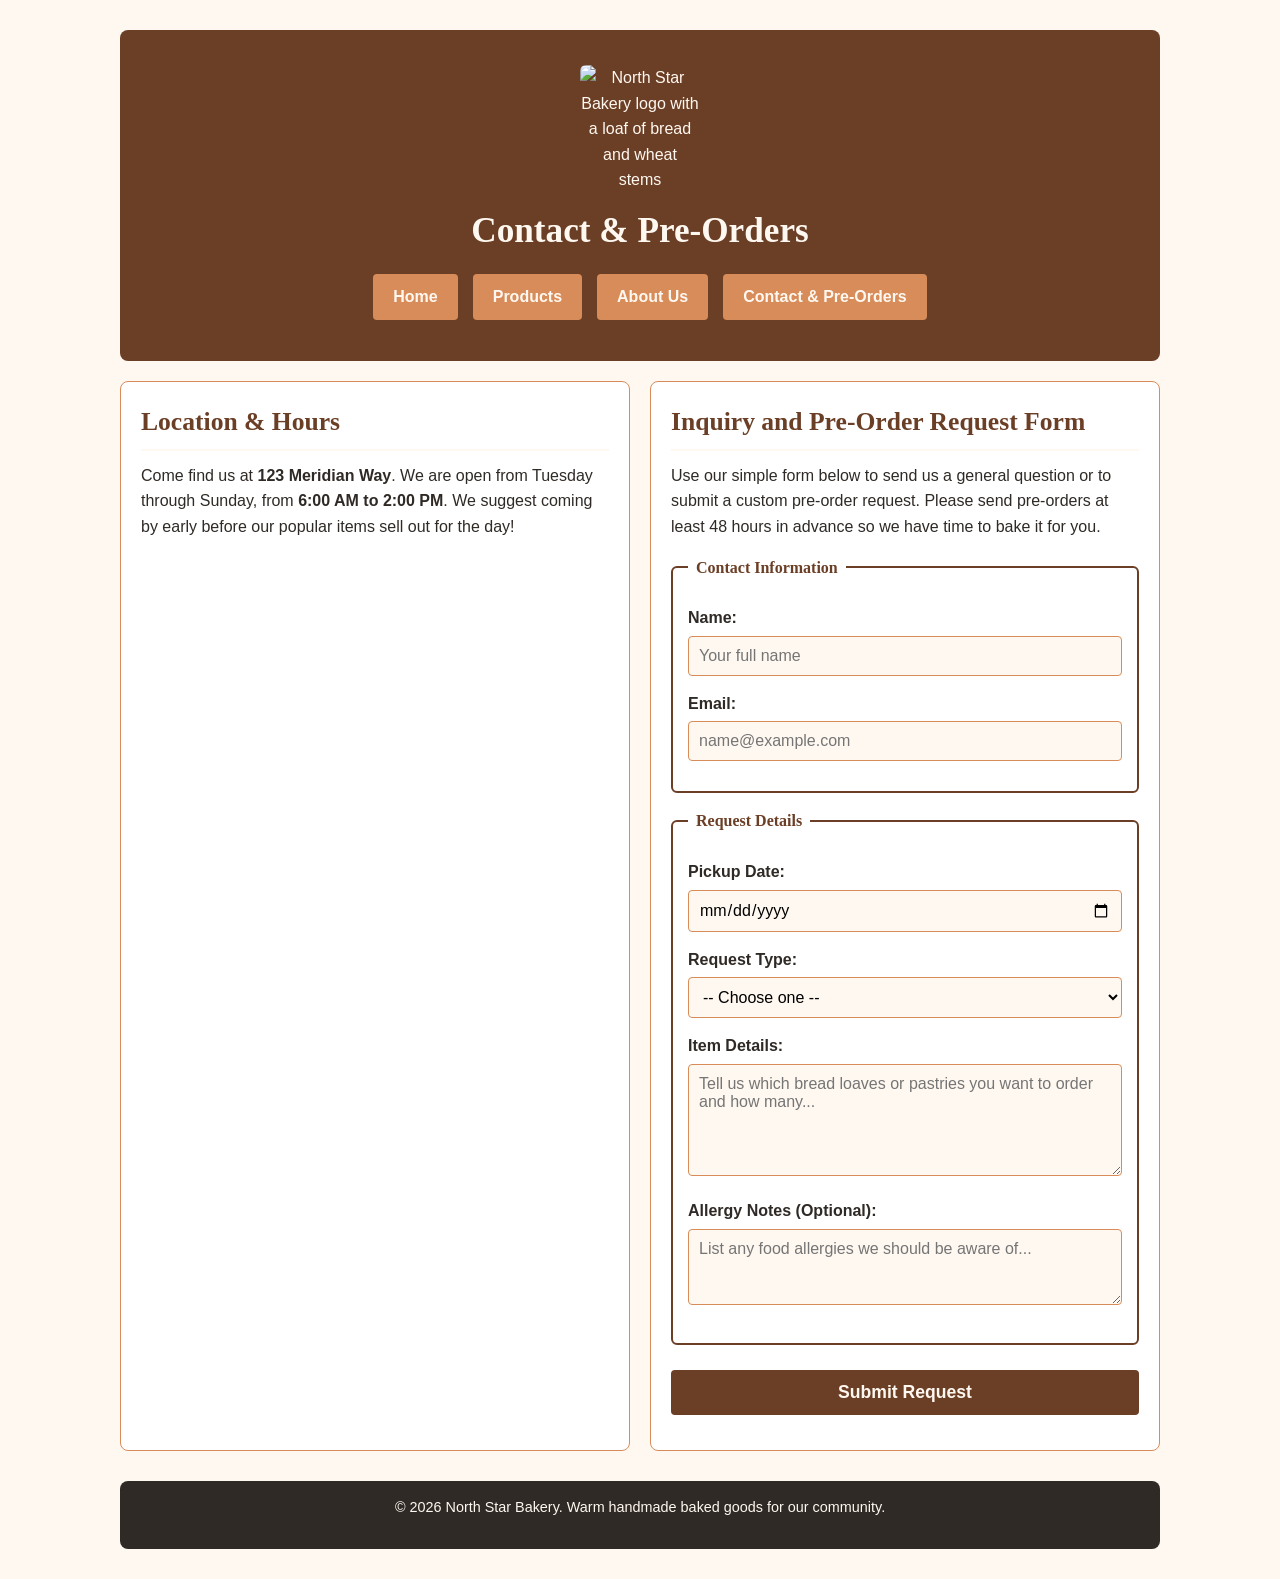
==== contact.html @ 107f3c0e "Initial commit of Touchstone 3 files" ====
<!DOCTYPE html>
<html lang="en">
<head>
    <meta charset="UTF-8">
    <meta name="viewport" content="width=device-width, initial-scale=1.0">
    <title>North Star Bakery - Contact &amp; Pre-Orders</title>
    <link rel="stylesheet" href="style.css">
</head>
<body>

    <header>
        <img src="bakery-logo.png" alt="North Star Bakery logo with a loaf of bread and wheat stems">
        <h1>Contact &amp; Pre-Orders</h1>
        <nav>
            <ul>
                <li><a href="index.html">Home</a></li>
                <li><a href="products.html">Products</a></li>
                <li><a href="about.html">About Us</a></li>
                <li><a href="contact.html">Contact &amp; Pre-Orders</a></li>
            </ul>
        </nav>
    </header>

    <main>
        <section>
            <h2>Location &amp; Hours</h2>
            <p>Come find us at <strong>123 Meridian Way</strong>. We are open from Tuesday through Sunday, from <strong>6:00 AM to 2:00 PM</strong>. We suggest coming by early before our popular items sell out for the day!</p>
        </section>

        <section>
            <h2>Inquiry and Pre-Order Request Form</h2>
            <p>Use our simple form below to send us a general question or to submit a custom pre-order request. Please send pre-orders at least 48 hours in advance so we have time to bake it for you.</p>

            <form action="#" method="post">
                <fieldset>
                    <legend>Contact Information</legend>
                    <p>
                        <label for="user-name">Name:</label>
                        <input type="text" id="user-name" name="user-name" required placeholder="Your full name">
                    </p>
                    <p>
                        <label for="user-email">Email:</label>
                        <input type="email" id="user-email" name="user-email" required placeholder="name@example.com">
                    </p>
                </fieldset>

                <fieldset>
                    <legend>Request Details</legend>
                    <p>
                        <label for="pickup-date">Pickup Date:</label>
                        <input type="date" id="pickup-date" name="pickup-date" required>
                    </p>
                    <p>
                        <label for="request-type">Request Type:</label>
                        <select id="request-type" name="request-type" required>
                            <option value="">-- Choose one --</option>
                            <option value="pre-order">Pre-Order Items</option>
                            <option value="question">General Question</option>
                        </select>
                    </p>
                    <p>
                        <label for="item-details">Item Details:</label>
                        <textarea id="item-details" name="item-details" rows="5" required placeholder="Tell us which bread loaves or pastries you want to order and how many..."></textarea>
                    </p>
                    <p>
                        <label for="allergy-notes">Allergy Notes (Optional):</label>
                        <textarea id="allergy-notes" name="allergy-notes" rows="3" placeholder="List any food allergies we should be aware of..."></textarea>
                    </p>
                </fieldset>

                <p>
                    <button type="submit">Submit Request</button>
                </p>
            </form>
        </section>
    </main>

    <footer>
        <p>&copy; 2026 North Star Bakery. Warm handmade baked goods for our community.</p>
    </footer>

</body>
</html>
---- style.css ----
* {
    box-sizing: border-box;
    margin: 0;
    padding: 0;
}

body {
    background-color: #FFF8F0;
    color: #2F2A26;
    font-family: 'Segoe UI', Tahoma, Geneva, Verdana, sans-serif;
    line-height: 1.6;
    padding: 10px;
}

header {
    background-color: #6B3E26;
    color: #FFF8F0;
    padding: 20px;
    text-align: center;
    border-radius: 8px;
    margin-bottom: 20px;
}

header img {
    max-width: 120px;
    height: auto;
    margin-bottom: 10px;
}

header h1 {
    font-family: Georgia, 'Times New Roman', Times, serif;
    font-size: 2.2rem;
    margin-bottom: 15px;
}

nav ul {
    list-style: none;
    display: flex;
    flex-direction: column;
    gap: 10px;
}

nav ul li a {
    color: #FFF8F0;
    text-decoration: none;
    font-weight: bold;
    background-color: #D88C5A;
    padding: 10px;
    display: block;
    border-radius: 4px;
    text-align: center;
}

nav ul li a:hover {
    background-color: #2F2A26;
}

main {
    display: flex;
    flex-direction: column;
    gap: 20px;
}

section {
    background-color: #ffffff;
    padding: 20px;
    border-radius: 8px;
    border: 1px solid #D88C5A;
}

h2 {
    font-family: Georgia, 'Times New Roman', Times, serif;
    color: #6B3E26;
    margin-bottom: 12px;
    font-size: 1.6rem;
    border-bottom: 2px solid #FFF8F0;
    padding-bottom: 6px;
}

h3 {
    color: #2F2A26;
    margin: 15px 0 8px 0;
    font-size: 1.1rem;
}

p {
    margin-bottom: 15px;
}

ul {
    margin-left: 20px;
    margin-bottom: 15px;
}

li {
    margin-bottom: 6px;
}

img, video {
    max-width: 100%;
    height: auto;
    border-radius: 6px;
    display: block;
    margin: 15px auto;
}

audio {
    width: 100%;
    margin: 10px 0;
}

figure {
    background-color: #FFF8F0;
    padding: 10px;
    border-radius: 6px;
    border: 1px dashed #6B3E26;
    text-align: center;
    margin: 15px 0;
}

figure img {
    margin: 0 auto 10px auto;
}

figcaption {
    font-style: italic;
    font-size: 0.9rem;
    color: #6B3E26;
}

form {
    display: flex;
    flex-direction: column;
    gap: 15px;
}

fieldset {
    border: 2px solid #6B3E26;
    padding: 15px;
    border-radius: 6px;
}

legend {
    font-weight: bold;
    color: #6B3E26;
    padding: 0 8px;
    font-family: Georgia, 'Times New Roman', Times, serif;
}

label {
    display: block;
    margin-top: 10px;
    font-weight: bold;
    color: #2F2A26;
}

input[type="text"],
input[type="email"],
input[type="date"],
select,
textarea {
    width: 100%;
    padding: 10px;
    margin-top: 5px;
    border: 1px solid #D88C5A;
    border-radius: 4px;
    background-color: #FFF8F0;
    font-family: inherit;
    font-size: 1rem;
}

input:focus, select:focus, textarea:focus {
    outline: 2px solid #6B3E26;
}

button[type="submit"] {
    background-color: #6B3E26;
    color: #FFF8F0;
    padding: 12px 20px;
    border: none;
    border-radius: 4px;
    font-size: 1.1rem;
    font-weight: bold;
    cursor: pointer;
    width: 100%;
    margin-top: 10px;
}

button[type="submit"]:hover {
    background-color: #D88C5A;
}

footer {
    background-color: #2F2A26;
    color: #FFF8F0;
    text-align: center;
    padding: 15px;
    margin-top: 30px;
    border-radius: 8px;
    font-size: 0.9rem;
}

@media (min-width: 768px) {
    body {
        padding: 30px;
        max-width: 1100px;
        margin: 0 auto;
    }

    nav ul {
        flex-direction: row;
        justify-content: center;
        gap: 15px;
    }

    nav ul li a {
        padding: 10px 20px;
    }

    main {
        flex-direction: row;
        flex-wrap: wrap;
    }

    main section {
        flex: 1 1 calc(50% - 20px);
    }

    img, video {
        max-width: 80%;
    }
}
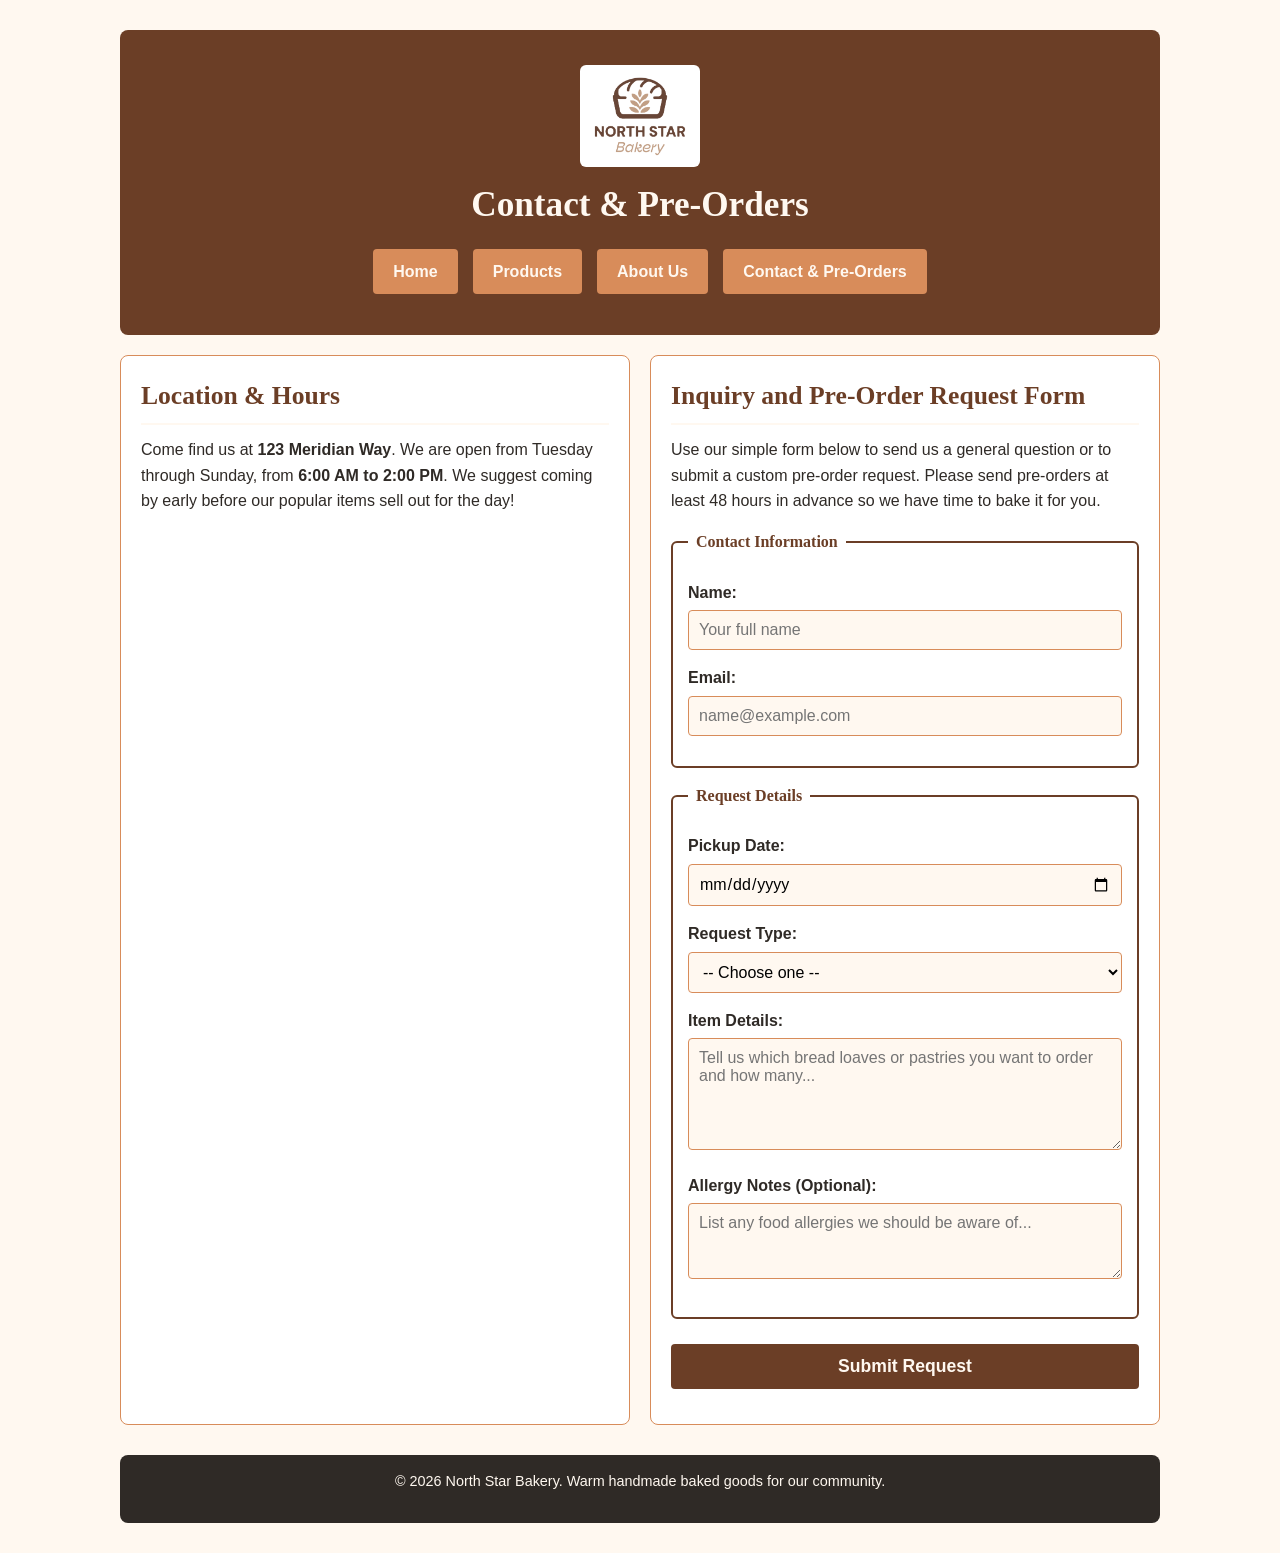
==== commit 0ae21aa8: "fixed image issue" ====
--- a/contact.html
+++ b/contact.html
@@ -9,7 +9,7 @@
 <body>
 
     <header>
-        <img src="bakery-logo.png" alt="North Star Bakery logo with a loaf of bread and wheat stems">
+        <img src="bakery-logo_c.png" alt="North Star Bakery logo with a loaf of bread and wheat stems">
         <h1>Contact &amp; Pre-Orders</h1>
         <nav>
             <ul>
